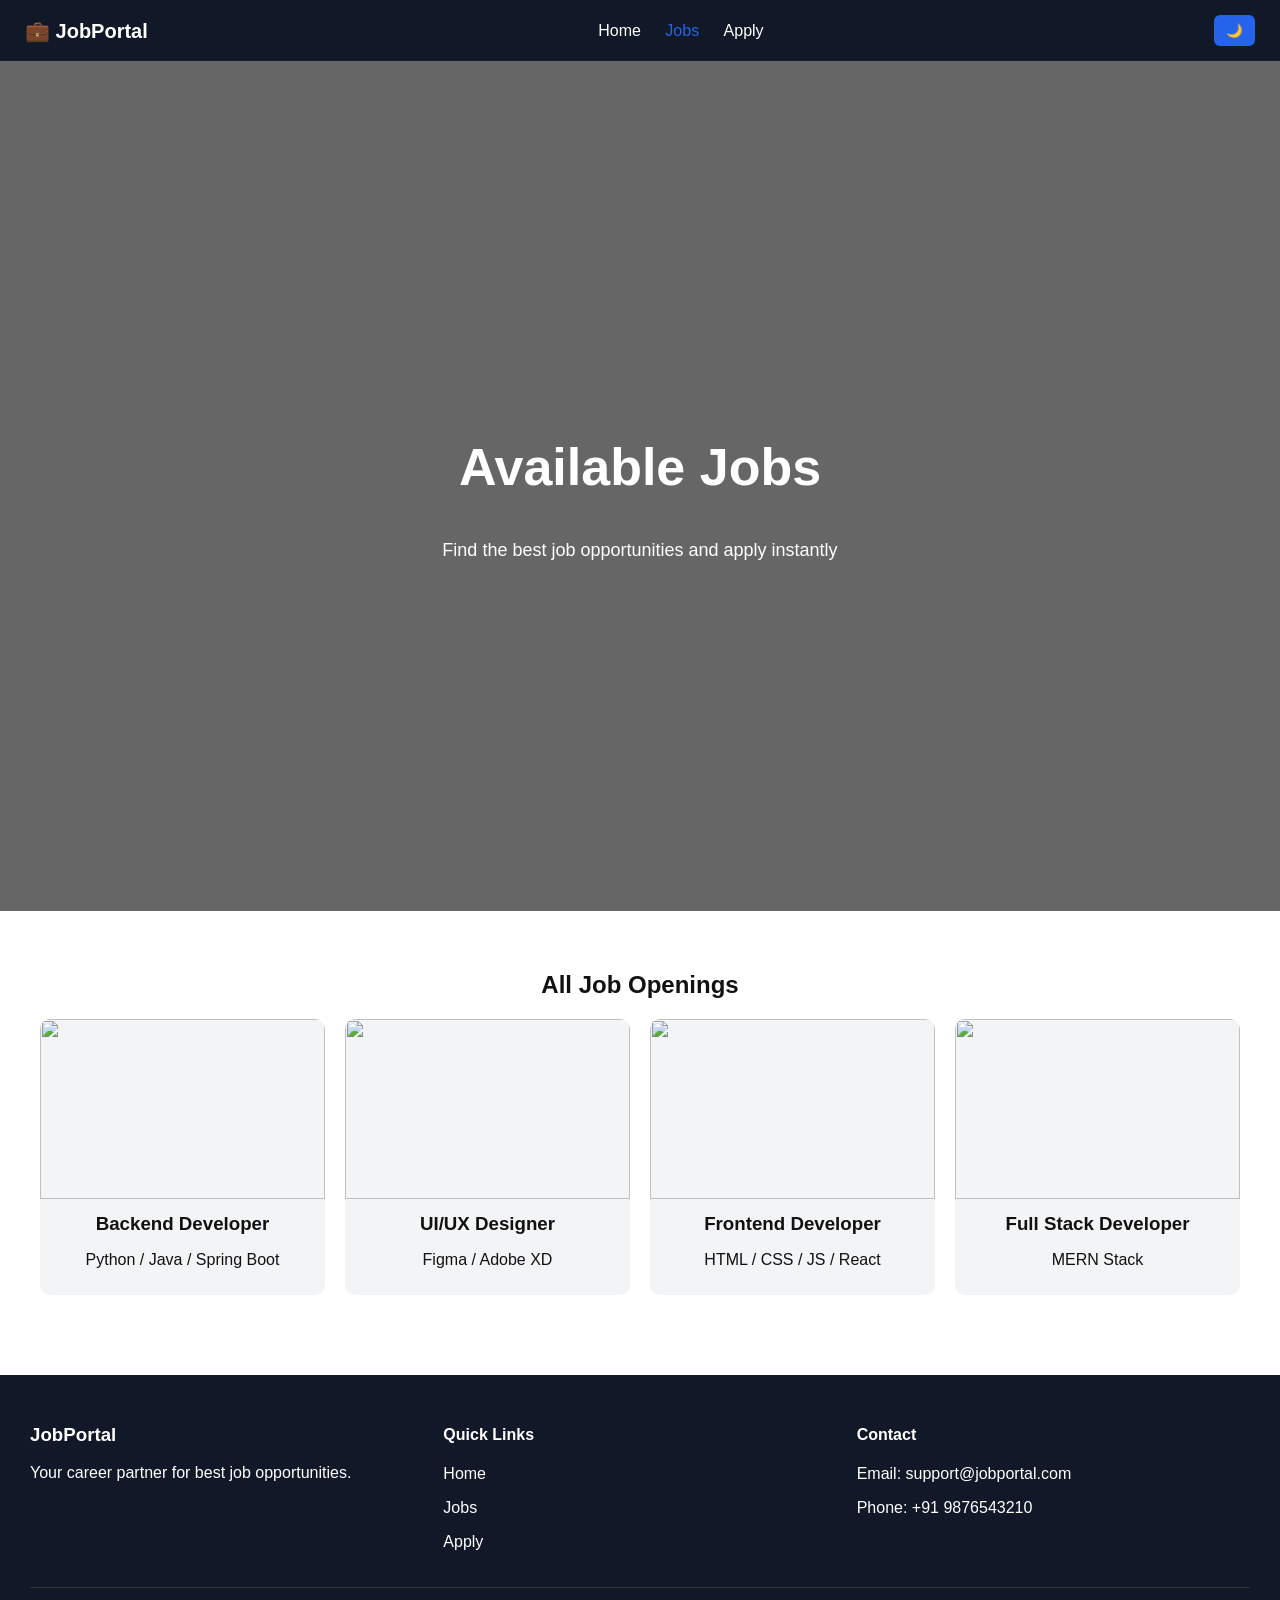
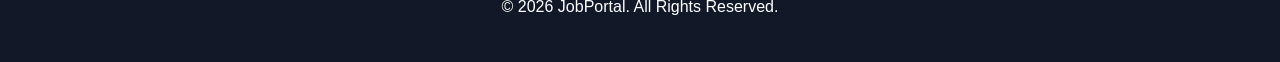
==== jobs.html @ cb0a5bb1 "Real Estate Website Project" ====
<!DOCTYPE html>
<html lang="en">

<head>
<meta charset="UTF-8">
<meta name="viewport" content="width=device-width, initial-scale=1.0">
<title>Jobs - Job Portal</title>

<link rel="stylesheet" href="css/style.css">
</head>

<body>

<!-- NAVBAR -->
<header class="navbar">

    <div class="logo">💼 JobPortal</div>

    <nav class="nav">
        <a href="index.html">Home</a>
        <a href="jobs.html" class="active">Jobs</a>
        <a href="apply.html">Apply</a>
    </nav>

    <button id="themeToggle" class="theme-btn">🌙</button>

</header>

<!-- HERO -->
<section class="hero">
    <div class="hero-content">
        <h1>Available Jobs</h1>
        <p>Find the best job opportunities and apply instantly</p>
    </div>
</section>

<!-- JOB LIST -->
<section class="section">

    <h2>All Job Openings</h2>

    <div class="grid">

        <div class="card">
            <img src="https://images.unsplash.com/photo-1521737604893-d14cc237f11d?auto=format&fit=crop&w=1200&q=80">
            <h3>Backend Developer</h3>
            <p>Python / Java / Spring Boot</p>
        </div>

        <div class="card">
            <img src="https://images.unsplash.com/photo-1559028012-481c04fa702d?auto=format&fit=crop&w=1200&q=80">
            <h3>UI/UX Designer</h3>
            <p>Figma / Adobe XD</p>
        </div>

        <div class="card">
            <img src="https://images.unsplash.com/photo-1498050108023-c5249f4df085?auto=format&fit=crop&w=1200&q=80">
            <h3>Frontend Developer</h3>
            <p>HTML / CSS / JS / React</p>
        </div>

        <div class="card">
            <img src="https://images.unsplash.com/photo-1522071820081-009f0129c71c?auto=format&fit=crop&w=1200&q=80">
            <h3>Full Stack Developer</h3>
            <p>MERN Stack</p>
        </div>

    </div>

</section>

<!-- FOOTER (HOME PAGE SAME STYLE) -->
<footer class="footer">

    <div class="footer-grid">

        <div>
            <h3>JobPortal</h3>
            <p>Your career partner for best job opportunities.</p>
        </div>

        <div>
            <h4>Quick Links</h4>
            <p>Home</p>
            <p>Jobs</p>
            <p>Apply</p>
        </div>

        <div>
            <h4>Contact</h4>
            <p>Email: support@jobportal.com</p>
            <p>Phone: +91 9876543210</p>
        </div>

    </div>

    <p class="bottom">© 2026 JobPortal. All Rights Reserved.</p>

</footer>

<script src="js/script.js"></script>

</body>
</html>
---- css/style.css ----
:root{
    --bg:#ffffff;
    --text:#111;
    --card:#f3f4f6;
    --primary:#2563eb;
}

/* DARK MODE */
[data-theme="dark"]{
    --bg:#0f172a;
    --text:#fff;
    --card:#1e293b;
}

body{
    margin:0;
    font-family:Arial;
    background:var(--bg);
    color:var(--text);
}

/* NAVBAR */
.navbar{
    display:flex;
    justify-content:space-between;
    align-items:center;
    padding:15px 25px;
    background:#111827;
    color:white;
}

.logo{
    font-size:20px;
    font-weight:bold;
}

.nav a{
    margin:0 10px;
    text-decoration:none;
    color:white;
}

.nav a.active,
.nav a:hover{
    color:var(--primary);
}

.theme-btn{
    background:var(--primary);
    border:none;
    padding:8px 12px;
    cursor:pointer;
    border-radius:6px;
}

/* HERO */
.hero{
    text-align:center;
    padding:80px 20px;
}

/* SECTION */
.section{
    padding:40px;
    text-align:center;
}

/* GRID */
.grid{
    display:grid;
    grid-template-columns:repeat(auto-fit,minmax(250px,1fr));
    gap:20px;
    margin-top:20px;
}

/* CARD */
.card{
    background:var(--card);
    border-radius:10px;
    overflow:hidden;
}

.card img{
    width:100%;
    height:180px;
    object-fit:cover;
}

.card h3{
    margin:10px 0 5px;
}

.card p{
    padding-bottom:10px;
}
.hero{
    height:90vh;
    display:flex;
    justify-content:center;
    align-items:center;
    text-align:center;

    background:
    linear-gradient(rgba(0,0,0,0.6),rgba(0,0,0,0.6)),
    url('https://images.unsplash.com/photo-1521737604893-d14cc237f11d?auto=format&fit=crop&w=1600&q=80');

    background-size:cover;
    background-position:center;
    background-repeat:no-repeat;

    color:white;
    padding:20px;
}

.hero-content h1{
    font-size:52px;
    font-weight:bold;
}

.hero-content p{
    font-size:18px;
}

/* FOOTER */
.footer{
    background:#111827;
    color:white;
    padding:30px;
    margin-top:40px;
}

.footer-grid{
    display:grid;
    grid-template-columns:repeat(auto-fit,minmax(200px,1fr));
    gap:20px;
}

.bottom{
    text-align:center;
    margin-top:20px;
    border-top:1px solid #333;
    padding-top:10px;
}

/* MOBILE */
@media(max-width:768px){
    .navbar{
        flex-direction:column;
        gap:10px;
    }
}
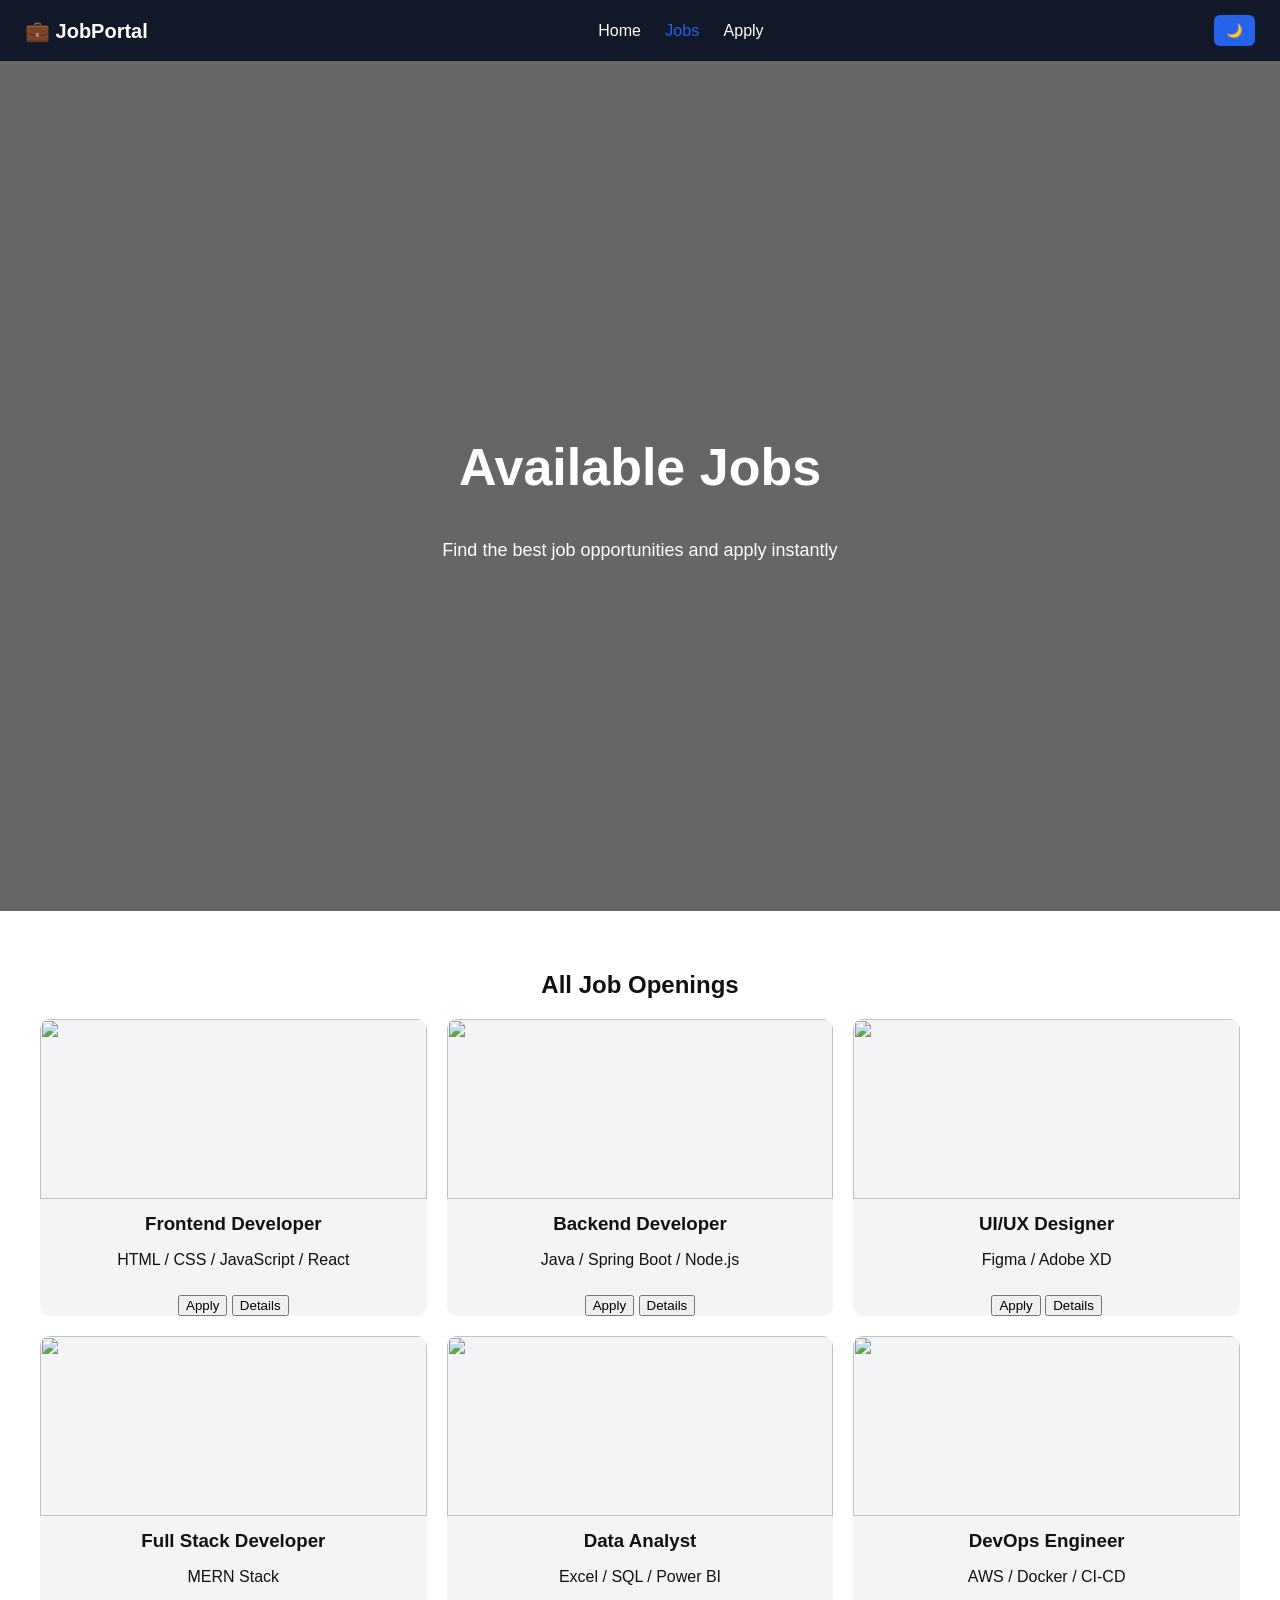
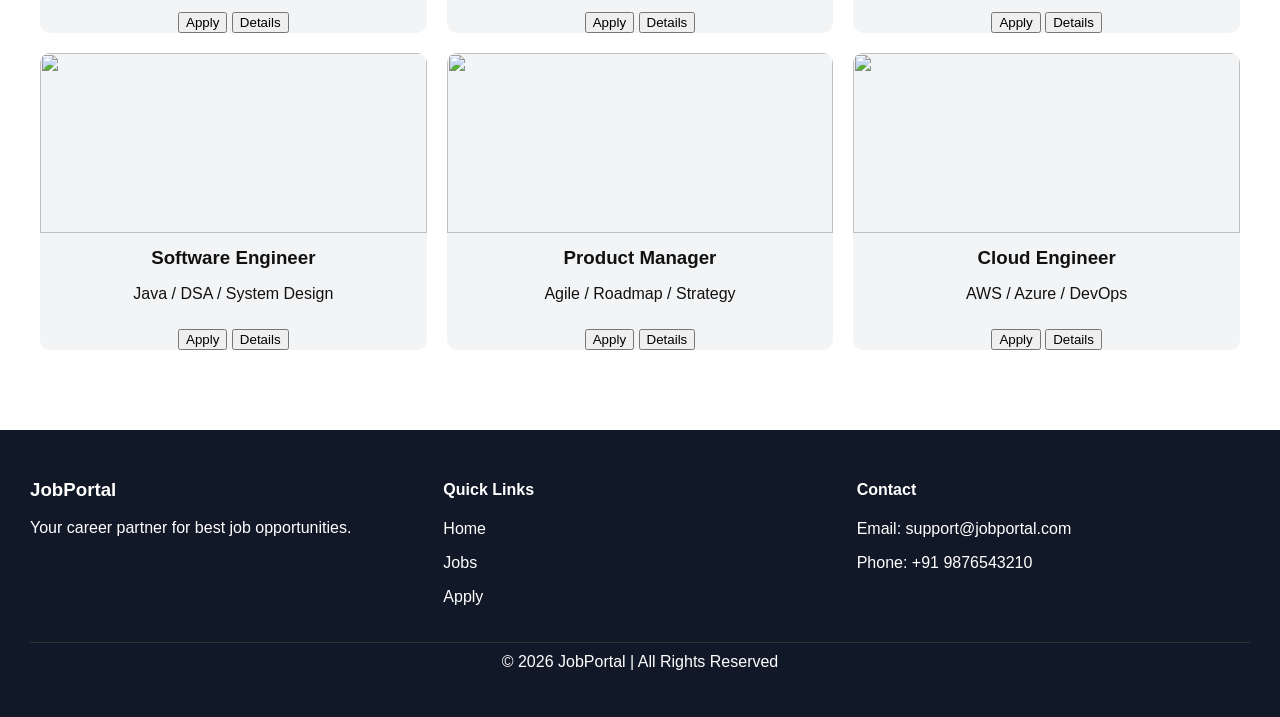
==== commit 18a12774: "Day 2 job portal update completed" ====
--- a/jobs.html
+++ b/jobs.html
@@ -9,7 +9,7 @@
 <link rel="stylesheet" href="css/style.css">
 </head>
 
-<body>
+<body data-page="jobs">
 
 <!-- NAVBAR -->
 <header class="navbar">
@@ -42,34 +42,100 @@
     <div class="grid">
 
         <div class="card">
-            <img src="https://images.unsplash.com/photo-1521737604893-d14cc237f11d?auto=format&fit=crop&w=1200&q=80">
-            <h3>Backend Developer</h3>
-            <p>Python / Java / Spring Boot</p>
+            <img src="https://images.unsplash.com/photo-1498050108023-c5249f4df085">
+            <h3>Frontend Developer</h3>
+            <p>HTML / CSS / JavaScript / React</p>
+            <div class="btn-group">
+                <button class="apply-btn" onclick="openApply('frontend')">Apply</button>
+                <button class="details-btn" onclick="viewDetails('frontend')">Details</button>
+            </div>
         </div>
 
         <div class="card">
-            <img src="https://images.unsplash.com/photo-1559028012-481c04fa702d?auto=format&fit=crop&w=1200&q=80">
-            <h3>UI/UX Designer</h3>
-            <p>Figma / Adobe XD</p>
+            <img src="https://images.unsplash.com/photo-1521737604893-d14cc237f11d">
+            <h3>Backend Developer</h3>
+            <p>Java / Spring Boot / Node.js</p>
+            <div class="btn-group">
+                <button class="apply-btn" onclick="openApply('backend')">Apply</button>
+                <button class="details-btn" onclick="viewDetails('backend')">Details</button>
+            </div>
         </div>
 
         <div class="card">
-            <img src="https://images.unsplash.com/photo-1498050108023-c5249f4df085?auto=format&fit=crop&w=1200&q=80">
-            <h3>Frontend Developer</h3>
-            <p>HTML / CSS / JS / React</p>
+            <img src="https://images.unsplash.com/photo-1559028012-481c04fa702d">
+            <h3>UI/UX Designer</h3>
+            <p>Figma / Adobe XD</p>
+            <div class="btn-group">
+                <button class="apply-btn" onclick="openApply('uiux')">Apply</button>
+                <button class="details-btn" onclick="viewDetails('uiux')">Details</button>
+            </div>
         </div>
 
         <div class="card">
-            <img src="https://images.unsplash.com/photo-1522071820081-009f0129c71c?auto=format&fit=crop&w=1200&q=80">
+            <img src="https://images.unsplash.com/photo-1522071820081-009f0129c71c">
             <h3>Full Stack Developer</h3>
             <p>MERN Stack</p>
+            <div class="btn-group">
+                <button class="apply-btn" onclick="openApply('fullstack')">Apply</button>
+                <button class="details-btn" onclick="viewDetails('fullstack')">Details</button>
+            </div>
+        </div>
+
+        <div class="card">
+            <img src="https://images.unsplash.com/photo-1551836022-d5d88e9218df">
+            <h3>Data Analyst</h3>
+            <p>Excel / SQL / Power BI</p>
+            <div class="btn-group">
+                <button class="apply-btn" onclick="openApply('data')">Apply</button>
+                <button class="details-btn" onclick="viewDetails('data')">Details</button>
+            </div>
+        </div>
+
+        <div class="card">
+            <img src="https://images.unsplash.com/photo-1553877522-43269d4ea984">
+            <h3>DevOps Engineer</h3>
+            <p>AWS / Docker / CI-CD</p>
+            <div class="btn-group">
+                <button class="apply-btn" onclick="openApply('devops')">Apply</button>
+                <button class="details-btn" onclick="viewDetails('devops')">Details</button>
+            </div>
+        </div>
+
+        <div class="card">
+            <img src="https://images.unsplash.com/photo-1551434678-e076c223a692">
+            <h3>Software Engineer</h3>
+            <p>Java / DSA / System Design</p>
+            <div class="btn-group">
+                <button class="apply-btn" onclick="openApply('software')">Apply</button>
+                <button class="details-btn" onclick="viewDetails('software')">Details</button>
+            </div>
+        </div>
+
+        <div class="card">
+            <img src="https://images.unsplash.com/photo-1522202176988-66273c2fd55f">
+            <h3>Product Manager</h3>
+            <p>Agile / Roadmap / Strategy</p>
+            <div class="btn-group">
+                <button class="apply-btn" onclick="openApply('product')">Apply</button>
+                <button class="details-btn" onclick="viewDetails('product')">Details</button>
+            </div>
+        </div>
+
+        <div class="card">
+            <img src="https://images.unsplash.com/photo-1504384308090-c894fdcc538d">
+            <h3>Cloud Engineer</h3>
+            <p>AWS / Azure / DevOps</p>
+            <div class="btn-group">
+                <button class="apply-btn" onclick="openApply('cloud')">Apply</button>
+                <button class="details-btn" onclick="viewDetails('cloud')">Details</button>
+            </div>
         </div>
 
     </div>
 
 </section>
 
-<!-- FOOTER (HOME PAGE SAME STYLE) -->
+<!-- FOOTER -->
 <footer class="footer">
 
     <div class="footer-grid">
@@ -94,11 +160,21 @@
 
     </div>
 
-    <p class="bottom">© 2026 JobPortal. All Rights Reserved.</p>
-
+    <p class="bottom">© 2026 JobPortal | All Rights Reserved</p>
 </footer>
 
 <script src="js/script.js"></script>
 
+<!-- JOB FUNCTIONS -->
+<script>
+function openApply(job){
+    window.location.href = "apply.html?job=" + job;
+}
+
+function viewDetails(job){
+    window.location.href = "job-details.html?job=" + job;
+}
+</script>
+
 </body>
 </html>
--- a/css/style.css
+++ b/css/style.css
@@ -1,151 +1,173 @@
-:root{
-    --bg:#ffffff;
-    --text:#111;
-    --card:#f3f4f6;
-    --primary:#2563eb;
+:root {
+    --bg: #ffffff;
+    --text: #111;
+    --card: #f3f4f6;
+    --primary: #2563eb;
 }
 
 /* DARK MODE */
-[data-theme="dark"]{
-    --bg:#0f172a;
-    --text:#fff;
-    --card:#1e293b;
+[data-theme="dark"] {
+    --bg: #0f172a;
+    --text: #ffffff;
+    --card: #1e293b;
 }
 
-body{
-    margin:0;
-    font-family:Arial;
-    background:var(--bg);
-    color:var(--text);
+body {
+    margin: 0;
+    font-family: Arial, sans-serif;
+    background: var(--bg);
+    color: var(--text);
 }
 
 /* NAVBAR */
-.navbar{
-    display:flex;
-    justify-content:space-between;
-    align-items:center;
-    padding:15px 25px;
-    background:#111827;
-    color:white;
+.navbar {
+    display: flex;
+    justify-content: space-between;
+    align-items: center;
+    padding: 15px 25px;
+    background: #111827;
+    color: white;
 }
 
-.logo{
-    font-size:20px;
-    font-weight:bold;
+.logo {
+    font-size: 20px;
+    font-weight: bold;
 }
 
-.nav a{
-    margin:0 10px;
-    text-decoration:none;
-    color:white;
+/* NAV LINKS FIX */
+.nav a {
+    margin: 0 10px;
+    text-decoration: none;
+    color: white;
+    transition: 0.3s;
 }
 
-.nav a.active,
-.nav a:hover{
-    color:var(--primary);
+.nav a:hover,
+.nav a.active {
+    color: var(--primary);
 }
 
-.theme-btn{
-    background:var(--primary);
-    border:none;
-    padding:8px 12px;
-    cursor:pointer;
-    border-radius:6px;
+/* THEME BUTTON */
+.theme-btn {
+    background: var(--primary);
+    border: none;
+    padding: 8px 12px;
+    cursor: pointer;
+    border-radius: 6px;
+    color: white;
 }
 
 /* HERO */
-.hero{
-    text-align:center;
-    padding:80px 20px;
+.hero {
+    height: 90vh;
+    display: flex;
+    justify-content: center;
+    align-items: center;
+    text-align: center;
+
+    background: linear-gradient(rgba(0,0,0,0.6), rgba(0,0,0,0.6)),
+    url('https://images.unsplash.com/photo-1521737604893-d14cc237f11d?auto=format&fit=crop&w=1600&q=80');
+
+    background-size: cover;
+    background-position: center;
+    background-repeat: no-repeat;
+
+    color: white;
+    padding: 20px;
+}
+
+.hero-content h1 {
+    font-size: 52px;
+    font-weight: bold;
+}
+
+.hero-content p {
+    font-size: 18px;
 }
 
 /* SECTION */
-.section{
-    padding:40px;
-    text-align:center;
+.section {
+    padding: 40px;
+    text-align: center;
 }
 
-/* GRID */
-.grid{
-    display:grid;
-    grid-template-columns:repeat(auto-fit,minmax(250px,1fr));
-    gap:20px;
-    margin-top:20px;
+/* GRID (3 RESPONSIVE FIX) */
+.grid {
+    display: grid;
+    grid-template-columns: repeat(3, 1fr);
+    gap: 20px;
+    margin-top: 20px;
+}
+
+/* RESPONSIVE */
+@media (max-width: 992px) {
+    .grid {
+        grid-template-columns: repeat(2, 1fr);
+    }
+}
+
+@media (max-width: 600px) {
+    .grid {
+        grid-template-columns: 1fr;
+    }
 }
 
 /* CARD */
-.card{
-    background:var(--card);
-    border-radius:10px;
-    overflow:hidden;
+.card {
+    background: var(--card);
+    border-radius: 10px;
+    overflow: hidden;
+    transition: 0.3s;
 }
 
-.card img{
-    width:100%;
-    height:180px;
-    object-fit:cover;
+.card:hover {
+    transform: translateY(-5px);
 }
 
-.card h3{
-    margin:10px 0 5px;
+.card img {
+    width: 100%;
+    height: 180px;
+    object-fit: cover;
 }
 
-.card p{
-    padding-bottom:10px;
-}
-.hero{
-    height:90vh;
-    display:flex;
-    justify-content:center;
-    align-items:center;
-    text-align:center;
-
-    background:
-    linear-gradient(rgba(0,0,0,0.6),rgba(0,0,0,0.6)),
-    url('https://images.unsplash.com/photo-1521737604893-d14cc237f11d?auto=format&fit=crop&w=1600&q=80');
-
-    background-size:cover;
-    background-position:center;
-    background-repeat:no-repeat;
-
-    color:white;
-    padding:20px;
+.card h3 {
+    margin: 10px 0 5px;
 }
 
-.hero-content h1{
-    font-size:52px;
-    font-weight:bold;
-}
-
-.hero-content p{
-    font-size:18px;
+.card p {
+    padding-bottom: 10px;
 }
 
 /* FOOTER */
-.footer{
-    background:#111827;
-    color:white;
-    padding:30px;
-    margin-top:40px;
+.footer {
+    background: #111827;
+    color: white;
+    padding: 30px;
+    margin-top: 40px;
 }
 
-.footer-grid{
-    display:grid;
-    grid-template-columns:repeat(auto-fit,minmax(200px,1fr));
-    gap:20px;
+.footer-grid {
+    display: grid;
+    grid-template-columns: repeat(auto-fit, minmax(200px, 1fr));
+    gap: 20px;
 }
 
-.bottom{
-    text-align:center;
-    margin-top:20px;
-    border-top:1px solid #333;
-    padding-top:10px;
+.bottom {
+    text-align: center;
+    margin-top: 20px;
+    border-top: 1px solid #333;
+    padding-top: 10px;
 }
 
-/* MOBILE */
-@media(max-width:768px){
-    .navbar{
-        flex-direction:column;
-        gap:10px;
+/* MOBILE NAV FIX */
+@media (max-width: 768px) {
+    .navbar {
+        flex-direction: column;
+        gap: 10px;
+        text-align: center;
+    }
+
+    .hero-content h1 {
+        font-size: 32px;
     }
 }
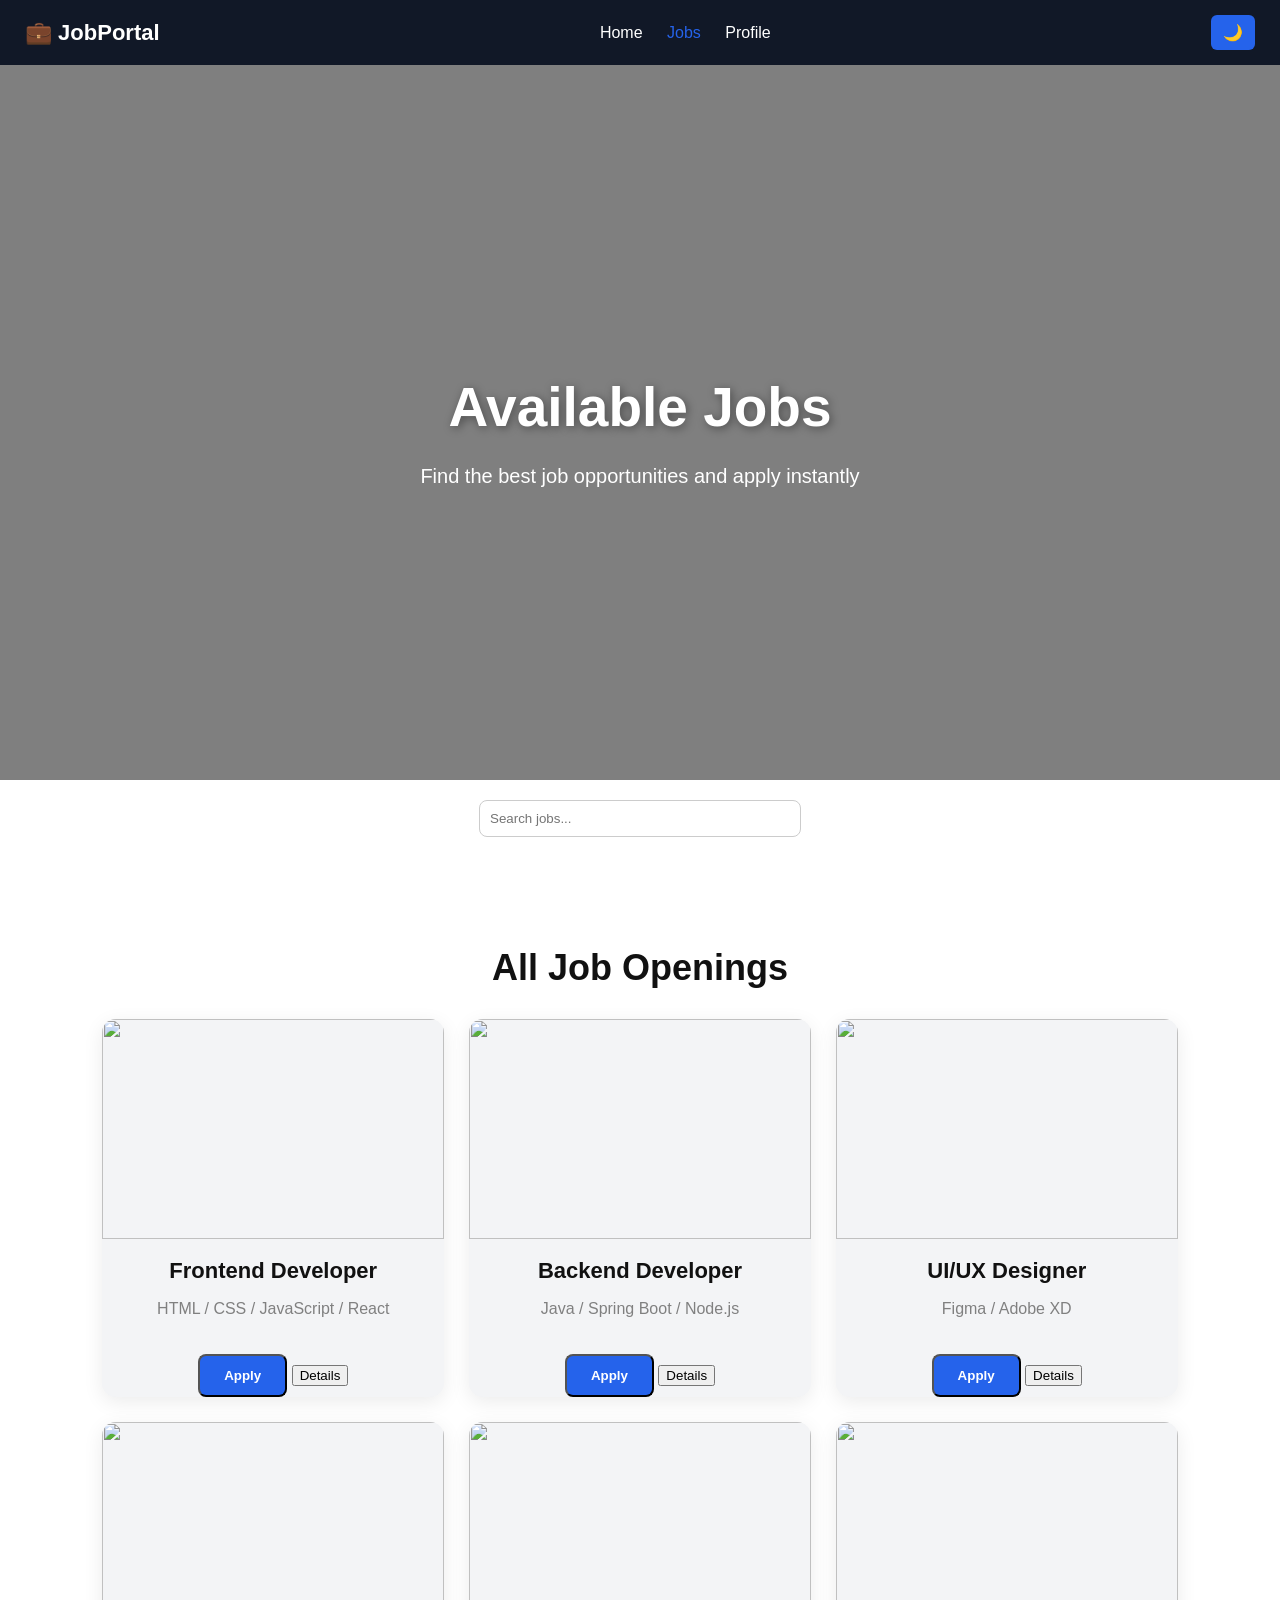
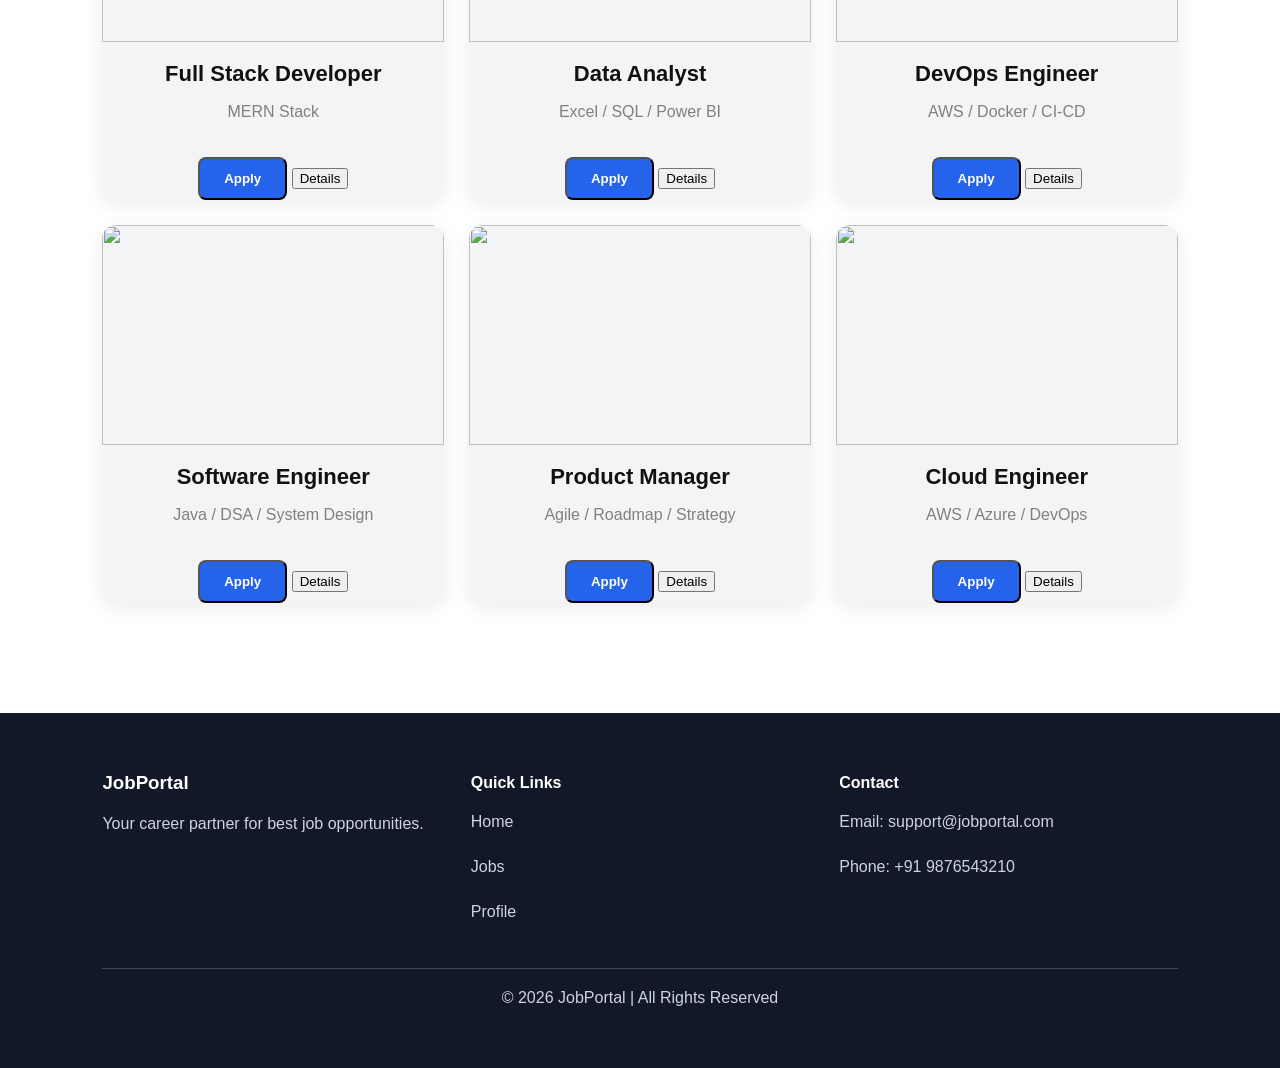
==== commit 0f45a9d1: "Updated job portal UI and fixed CSS" ====
--- a/jobs.html
+++ b/jobs.html
@@ -9,7 +9,7 @@
 <link rel="stylesheet" href="css/style.css">
 </head>
 
-<body data-page="jobs">
+<body class="jobs"></body>
 
 <!-- NAVBAR -->
 <header class="navbar">
@@ -19,7 +19,7 @@
     <nav class="nav">
         <a href="index.html">Home</a>
         <a href="jobs.html" class="active">Jobs</a>
-        <a href="apply.html">Apply</a>
+        <a href="profile.html">Profile</a>
     </nav>
 
     <button id="themeToggle" class="theme-btn">🌙</button>
@@ -33,6 +33,16 @@
         <p>Find the best job opportunities and apply instantly</p>
     </div>
 </section>
+
+<!-- SEARCH BAR -->
+<div style="text-align:center; margin:20px;">
+    <input 
+        type="text" 
+        id="searchInput"
+        placeholder="Search jobs..."
+        style="padding:10px; width:300px; border-radius:8px;"
+    >
+</div>
 
 <!-- JOB LIST -->
 <section class="section">
@@ -149,7 +159,7 @@
             <h4>Quick Links</h4>
             <p>Home</p>
             <p>Jobs</p>
-            <p>Apply</p>
+            <p>Profile</p>
         </div>
 
         <div>
@@ -165,7 +175,7 @@
 
 <script src="js/script.js"></script>
 
-<!-- JOB FUNCTIONS -->
+<!-- FUNCTIONS -->
 <script>
 function openApply(job){
     window.location.href = "apply.html?job=" + job;
--- a/css/style.css
+++ b/css/style.css
@@ -1,25 +1,34 @@
 :root {
     --bg: #ffffff;
-    --text: #111;
+    --text: #111111;
     --card: #f3f4f6;
     --primary: #2563eb;
 }
 
-/* DARK MODE */
+/* =========================
+   DARK MODE
+========================= */
 [data-theme="dark"] {
     --bg: #0f172a;
     --text: #ffffff;
     --card: #1e293b;
 }
 
+/* =========================
+   BODY
+========================= */
 body {
     margin: 0;
+    padding: 0;
     font-family: Arial, sans-serif;
     background: var(--bg);
     color: var(--text);
-}
-
-/* NAVBAR */
+    overflow-x: hidden;
+}
+
+/* =========================
+   NAVBAR
+========================= */
 .navbar {
     display: flex;
     justify-content: space-between;
@@ -27,19 +36,22 @@
     padding: 15px 25px;
     background: #111827;
     color: white;
+    position: sticky;
+    top: 0;
+    z-index: 1000;
 }
 
 .logo {
-    font-size: 20px;
+    font-size: 22px;
     font-weight: bold;
 }
 
-/* NAV LINKS FIX */
 .nav a {
     margin: 0 10px;
     text-decoration: none;
     color: white;
     transition: 0.3s;
+    font-weight: 500;
 }
 
 .nav a:hover,
@@ -47,7 +59,9 @@
     color: var(--primary);
 }
 
-/* THEME BUTTON */
+/* =========================
+   THEME BUTTON
+========================= */
 .theme-btn {
     background: var(--primary);
     border: none;
@@ -55,19 +69,20 @@
     cursor: pointer;
     border-radius: 6px;
     color: white;
-}
-
-/* HERO */
+    font-size: 16px;
+}
+
+/* =========================
+   HERO SECTION
+========================= */
 .hero {
-    height: 90vh;
+    min-height: 75vh;
+
     display: flex;
     justify-content: center;
     align-items: center;
     text-align: center;
 
-    background: linear-gradient(rgba(0,0,0,0.6), rgba(0,0,0,0.6)),
-    url('https://images.unsplash.com/photo-1521737604893-d14cc237f11d?auto=format&fit=crop&w=1600&q=80');
-
     background-size: cover;
     background-position: center;
     background-repeat: no-repeat;
@@ -76,98 +91,266 @@
     padding: 20px;
 }
 
+/* HOME HERO BACKGROUND */
+.home .hero {
+    background:
+    linear-gradient(rgba(15,23,42,0.7), rgba(15,23,42,0.7)),
+    url('https://images.unsplash.com/photo-1521791136064-7986c2920216?auto=format&fit=crop&w=1400&q=80');
+
+    background-size: cover;
+    background-position: center;
+}
+
+/* JOBS PAGE */
+.jobs .hero {
+    background:
+    linear-gradient(rgba(0,0,0,0.5), rgba(0,0,0,0.5)),
+    url('https://images.unsplash.com/photo-1504384308090-c894fdcc538d?auto=format&fit=crop&w=1400&q=80');
+
+    background-size: cover;
+    background-position: center;
+}
+
+/* PROFILE PAGE */
+.profile .hero {
+    background:
+    linear-gradient(rgba(0,0,0,0.5), rgba(0,0,0,0.5)),
+    url('https://images.unsplash.com/photo-1494790108377-be9c29b29330?auto=format&fit=crop&w=1400&q=80');
+
+    background-size: cover;
+    background-position: center;
+}
+
+/* APPLY PAGE */
+.apply .hero {
+    background:
+    linear-gradient(rgba(0,0,0,0.5), rgba(0,0,0,0.5)),
+    url('https://images.unsplash.com/photo-1454165804606-c3d57bc86b40?auto=format&fit=crop&w=1400&q=80');
+
+    background-size: cover;
+    background-position: center;
+}
+
+/* =========================
+   HERO TEXT
+========================= */
+.hero-content {
+    max-width: 700px;
+}
+
 .hero-content h1 {
-    font-size: 52px;
+    font-size: 55px;
+    margin-bottom: 15px;
+    text-shadow: 2px 2px 10px rgba(0,0,0,0.4);
+    line-height: 1.2;
+}
+
+.hero-content p {
+    font-size: 20px;
+    margin-bottom: 25px;
+    line-height: 1.6;
+}
+
+/* =========================
+   BUTTON
+========================= */
+.apply-btn {
+    display: inline-block;
+    padding: 12px 24px;
+    background: var(--primary);
+    color: white;
+    text-decoration: none;
+    border-radius: 8px;
     font-weight: bold;
-}
-
-.hero-content p {
-    font-size: 18px;
-}
-
-/* SECTION */
+    transition: 0.3s;
+}
+
+.apply-btn:hover {
+    background: #1d4ed8;
+    transform: translateY(-3px);
+}
+
+/* =========================
+   SECTION
+========================= */
 .section {
-    padding: 40px;
+    padding: 60px 8%;
     text-align: center;
 }
 
-/* GRID (3 RESPONSIVE FIX) */
+.section h2 {
+    font-size: 36px;
+    margin-bottom: 15px;
+}
+
+/* =========================
+   GRID
+========================= */
 .grid {
     display: grid;
     grid-template-columns: repeat(3, 1fr);
-    gap: 20px;
-    margin-top: 20px;
-}
-
-/* RESPONSIVE */
+    gap: 25px;
+    margin-top: 30px;
+}
+
+/* =========================
+   CARD
+========================= */
+.card {
+    background: var(--card);
+    border-radius: 14px;
+    overflow: hidden;
+    transition: 0.4s;
+    box-shadow: 0 5px 20px rgba(0,0,0,0.08);
+}
+
+.card:hover {
+    transform: translateY(-8px);
+}
+
+.card img {
+    width: 100%;
+    height: 220px;
+    object-fit: cover;
+}
+
+.card h3 {
+    margin: 15px 0 8px;
+    font-size: 22px;
+}
+
+.card p {
+    padding: 0 15px 20px;
+    color: gray;
+}
+
+/* =========================
+   SEARCH BAR
+========================= */
+#searchInput {
+    padding: 12px;
+    width: 300px;
+    border-radius: 8px;
+    border: 1px solid #ccc;
+    outline: none;
+}
+
+/* =========================
+   COMPANY SECTION
+========================= */
+.company-card {
+    background: var(--card);
+    border-radius: 14px;
+    overflow: hidden;
+    transition: 0.4s;
+    box-shadow: 0 5px 20px rgba(0,0,0,0.08);
+}
+
+.company-card:hover {
+    transform: translateY(-8px);
+}
+
+.company-card img {
+    width: 100%;
+    height: 220px;
+    object-fit: cover;
+    display: block;
+}
+
+.company-card h3 {
+    padding: 15px;
+    font-size: 22px;
+}
+
+/* =========================
+   FOOTER
+========================= */
+.footer {
+    background: #111827;
+    color: white;
+    padding: 40px 8%;
+    margin-top: 50px;
+}
+
+.footer-grid {
+    display: grid;
+    grid-template-columns: repeat(auto-fit, minmax(220px,1fr));
+    gap: 30px;
+}
+
+.footer h3,
+.footer h4 {
+    margin-bottom: 10px;
+}
+
+.footer p {
+    color: #cbd5e1;
+    line-height: 1.8;
+}
+
+.bottom {
+    text-align: center;
+    margin-top: 25px;
+    border-top: 1px solid rgba(255,255,255,0.2);
+    padding-top: 15px;
+}
+
+/* =========================
+   TABLET RESPONSIVE
+========================= */
 @media (max-width: 992px) {
+
     .grid {
-        grid-template-columns: repeat(2, 1fr);
-    }
-}
-
-@media (max-width: 600px) {
+        grid-template-columns: repeat(2,1fr);
+    }
+
+    .hero-content h1 {
+        font-size: 45px;
+    }
+}
+
+/* =========================
+   MOBILE RESPONSIVE
+========================= */
+@media (max-width: 768px) {
+
+    .navbar {
+        flex-direction: column;
+        gap: 12px;
+        text-align: center;
+    }
+
+    .nav a {
+        display: block;
+        margin: 8px 0;
+    }
+
     .grid {
         grid-template-columns: 1fr;
     }
-}
-
-/* CARD */
-.card {
-    background: var(--card);
-    border-radius: 10px;
-    overflow: hidden;
-    transition: 0.3s;
-}
-
-.card:hover {
-    transform: translateY(-5px);
-}
-
-.card img {
-    width: 100%;
-    height: 180px;
-    object-fit: cover;
-}
-
-.card h3 {
-    margin: 10px 0 5px;
-}
-
-.card p {
-    padding-bottom: 10px;
-}
-
-/* FOOTER */
-.footer {
-    background: #111827;
-    color: white;
-    padding: 30px;
-    margin-top: 40px;
-}
-
-.footer-grid {
-    display: grid;
-    grid-template-columns: repeat(auto-fit, minmax(200px, 1fr));
-    gap: 20px;
-}
-
-.bottom {
-    text-align: center;
-    margin-top: 20px;
-    border-top: 1px solid #333;
-    padding-top: 10px;
-}
-
-/* MOBILE NAV FIX */
-@media (max-width: 768px) {
-    .navbar {
-        flex-direction: column;
-        gap: 10px;
-        text-align: center;
+
+    .hero {
+        min-height: 70vh;
+        padding: 30px 20px;
     }
 
     .hero-content h1 {
-        font-size: 32px;
+        font-size: 34px;
+    }
+
+    .hero-content p {
+        font-size: 16px;
+    }
+
+    .card img {
+        height: 180px;
+    }
+
+    .company-card img {
+        height: 180px;
+    }
+
+    #searchInput {
+        width: 90%;
     }
 }
